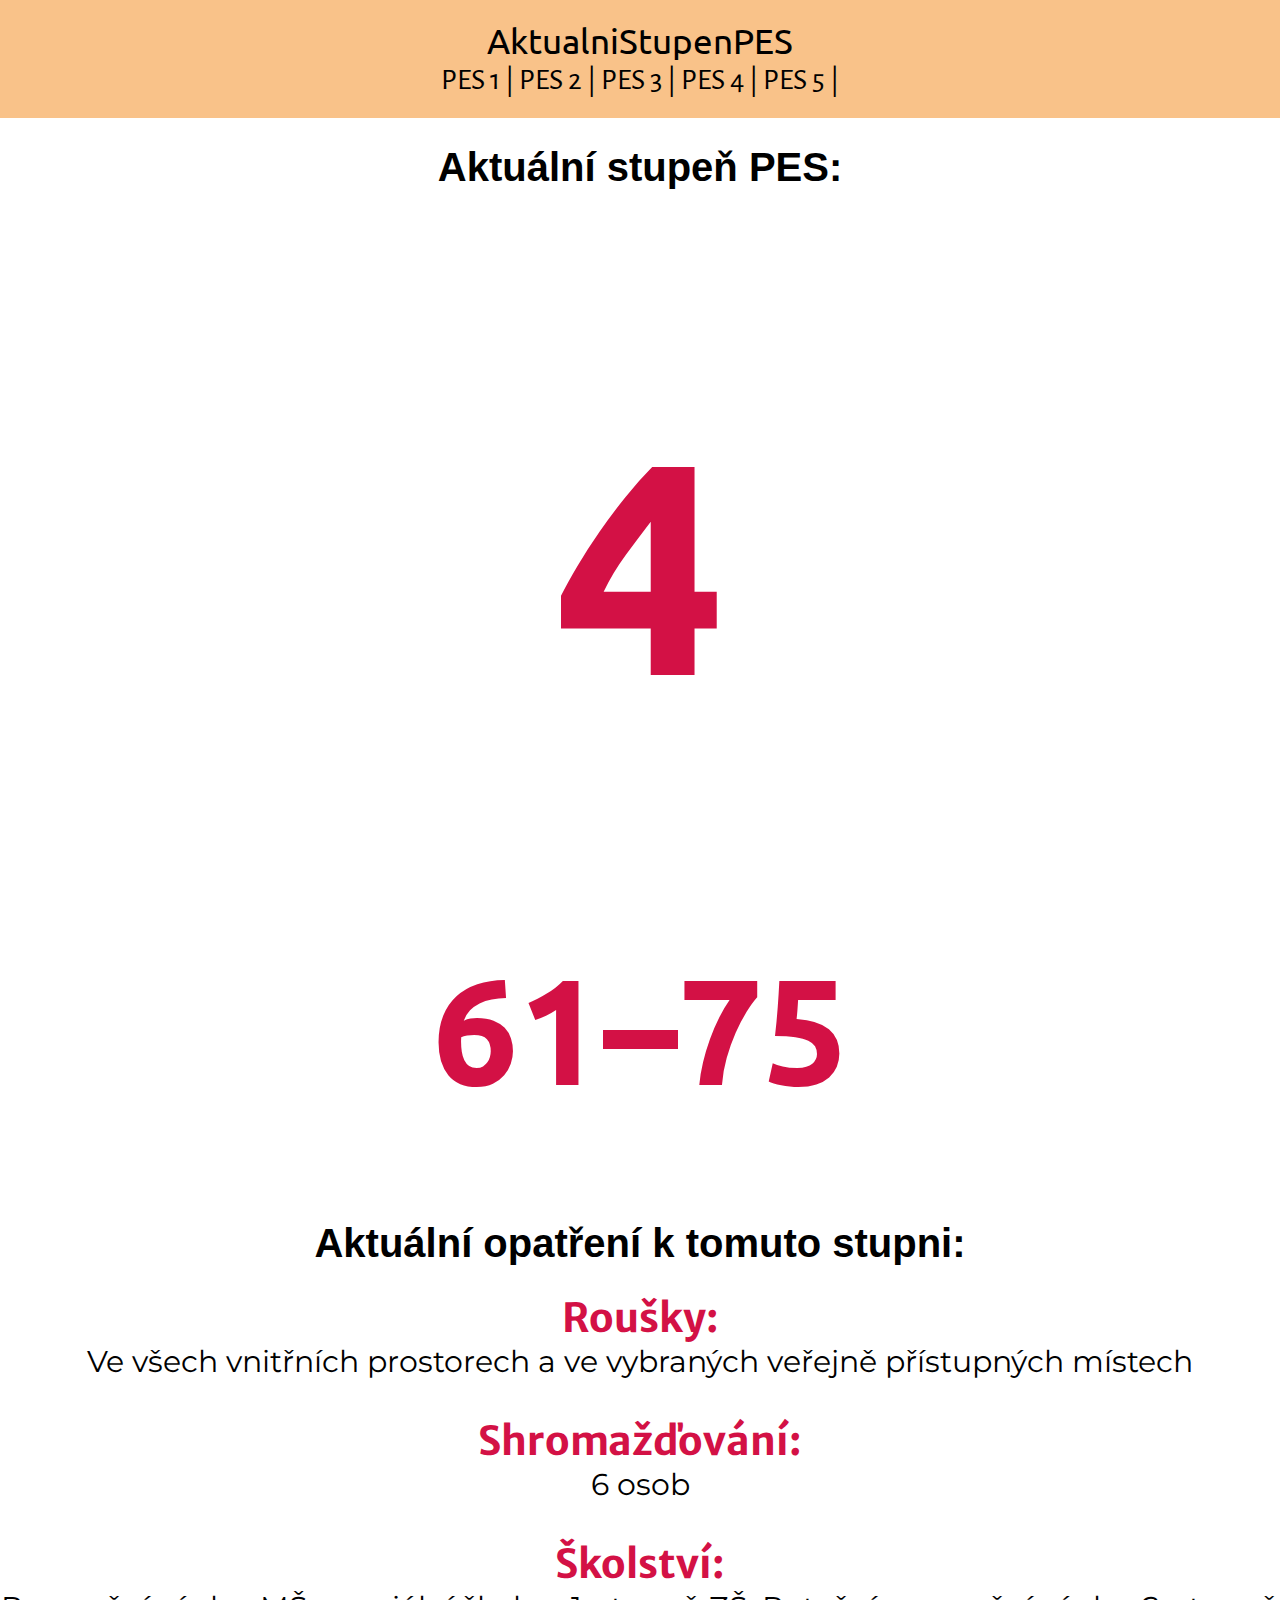
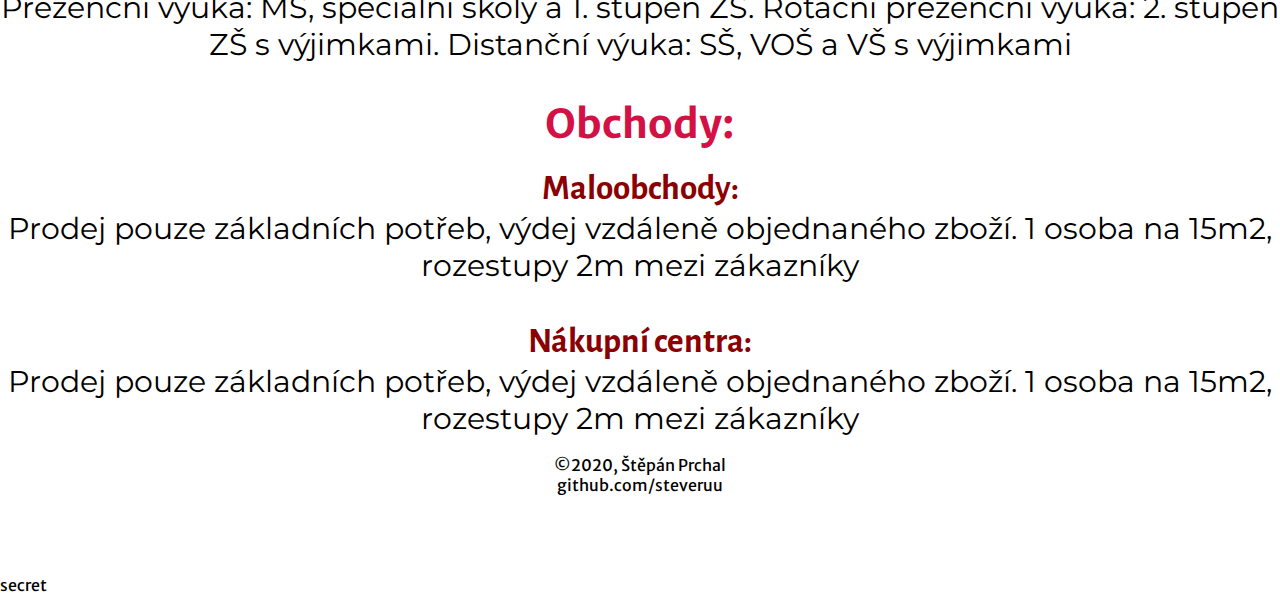
==== index.html @ 339bb07a "update span" ====
<!doctype html>

<html lang="en">
<head>
  <meta charset="utf-8">

  <script>
    var stupen = 4; // literally to, co řídí celou stránku :DDDDDD
    var cisloidkkcemualejetam = "41–60";
  </script>
   <script src="js/test.js"></script>
   <script src="js/jquery.js">
  console.log();
  </script>

  <title>AktualniStupenPES</title>

  <link rel="stylesheet" href="css/main.css?v=1.0">
  <link rel="preconnect" href="https://fonts.gstatic.com">
  <link href="https://fonts.googleapis.com/css2?family=Roboto&display=swap" rel="stylesheet">
  <link rel="preconnect" href="https://fonts.gstatic.com">
  <link href="https://fonts.googleapis.com/css2?family=Major+Mono+Display&display=swap" rel="stylesheet">
  <link rel="preconnect" href="https://fonts.gstatic.com">
  <link href="https://fonts.googleapis.com/css2?family=Russo+One&display=swap" rel="stylesheet">
  <link rel="preconnect" href="https://fonts.gstatic.com">
  <link href="https://fonts.googleapis.com/css2?family=Ubuntu:wght@300&display=swap" rel="stylesheet">
  <link rel="preconnect" href="https://fonts.gstatic.com">
  <link href="https://fonts.googleapis.com/css2?family=Alegreya+Sans&family=Merriweather+Sans&display=swap" rel="stylesheet">
  <link rel="preconnect" href="https://fonts.gstatic.com">
  <link href="https://fonts.googleapis.com/css2?family=Quattrocento+Sans&display=swap" rel="stylesheet">
  <link rel="preconnect" href="https://fonts.gstatic.com">
  <link href="https://fonts.googleapis.com/css2?family=Montserrat:wght@400&display=swap" rel="stylesheet">

</head>
<body>
<header class="center inside-header" id="myHeader">
  <span class="center tricetpet ubuntu inside-header fixed">
    <a href="index.html">AktualniStupenPES</a>
  </span>
<br>
  <span class="center tricet alegreya">
    <a href="opatreni1.html">PES 1 |</a>
    <a href="opatreni2.html">PES 2 |</a>
    <a href="opatreni3.html">PES 3 |</a>
    <a href="opatreni4.html">PES 4 |</a>
    <a href="opatreni5.html">PES 5 |</a>
 </span>
</header>
<!--<h1 class="russoone center forty">TOTO JE BETA VERZE PŘIPRAVOVANÉ STRÁNKY!</h1>-->
<script src="js/index.js"></script>
<h1 class="helvetica center forty">Aktuální stupeň PES:</h1>
  <h1 class="ubuntu pes center darkorange">
    <span id="output" class="var">
      <script>
        document.write(stupen);

        if (stupen === 1) {
          document.documentElement.style
          .setProperty('--pescolor', '#00CD61');
            document.documentElement.style
            .setProperty('--pesMcolor', 'darkgreen'); }
        else if (stupen === 2) {
          document.documentElement.style
            .setProperty('--pescolor', '#F1D302');
          document.documentElement.style
                  .setProperty('--pesMcolor', 'orange');
        }
        else if (stupen === 3) {
          document.documentElement.style
            .setProperty('--pescolor', '#F75A1C');
          document.documentElement.style
                  .setProperty('--pesMcolor', 'red')
        }
        else if (stupen === 4) {
          document.documentElement.style
            .setProperty('--pescolor', '#D31145');
          document.documentElement.style
                  .setProperty('--pesMcolor', 'darkred')
        }
        else if (stupen === 5) {
          document.documentElement.style
            .setProperty('--pescolor', '#401089');
          document.documentElement.style
                  .setProperty('--pesMcolor', 'purple');
        }
        else {
          document.documentElement.style
            .setProperty('--pescolor', '#00CD61');
          document.documentElement.style
                  .setProperty('--pesMcolor', '#00CD61');
        }

      </script>
    </span>
  </h1>
  <h1 class="ubuntu pesNumber center darkorange">
    <span class="var">
      <script>
        if (stupen === 1) { document.write("0–20"); }
        if (stupen === 2) { document.write("21–40"); }
        if (stupen === 3) { document.write("41–60"); }
        if (stupen === 4) { document.write("61–75"); }
        if (stupen === 5) { document.write("76-100"); }
        else { document.write(); }
      </script><script>
        if (stupen === 1) {
          document.documentElement.style
                  .setProperty('--pescolor', '#00CD61');
          document.documentElement.style
                  .setProperty('--pesMcolor', 'darkgreen'); }
        else if (stupen === 2) {
          document.documentElement.style
                  .setProperty('--pescolor', '#F1D302');
          document.documentElement.style
                  .setProperty('--pesMcolor', 'orange');
        }
        else if (stupen === 3) {
          document.documentElement.style
                  .setProperty('--pescolor', '#F75A1C');
          document.documentElement.style
                  .setProperty('--pesMcolor', 'red')
        }
        else if (stupen === 4) {
          document.documentElement.style
                  .setProperty('--pescolor', '#D31145');
          document.documentElement.style
                  .setProperty('--pesMcolor', 'darkred')
        }
        else if (stupen === 5) {
          document.documentElement.style
                  .setProperty('--pescolor', '#401089');
          document.documentElement.style
                  .setProperty('--pesMcolor', 'purple');
        }
        else {
          document.documentElement.style
                  .setProperty('--pescolor', '#00CD61');
          document.documentElement.style
                  .setProperty('--pesMcolor', '#00CD61');
        }

      </script>
    </span>
  </h1>
  <h1 class="helvetica center forty">Aktuální opatření k tomuto stupni:</h1>
  <div class="roboto center">
    <span class="merriweather center forty var">
      <strong>Roušky: </strong></span><br>
    <span class="monsterat center tricet">
      <script>
        if (stupen === 1) {
          document.write("Ve vymezených vnitřních prostorech a ve veřejné dopravě\n");
        } else if (stupen === 2) {
          document.write("Ve všech vnitřních prostorech a ve vybraných veřejně přístupných místech");
        } else if (stupen === 3) {
          document.write("Ve všech vnitřních prostorech a ve vybraných veřejně přístupných místech");
        } else if (stupen === 4) {
          document.write("Ve všech vnitřních prostorech a ve vybraných veřejně přístupných místech");
        } else if (stupen === 5) {
          document.write("Ve všech vnitřních prostorech a ve vybraných veřejně přístupných místech");
        } else {
          document.write("Ne");
        }
      </script>
    </span>
  </div><br><br>
  <div class="roboto center">
    <span class="merriweather center forty var">
      <strong>Shromažďování: </strong></span><br>
    <span class="monsterat center tricet">
      <script>
        if (stupen === 1) {
          document.write("500 osob venku, 100 uvnitř");
        } else if (stupen === 2) {
          document.write("100 osob venku, 50 osob uvnitř");
        } else if (stupen === 3) {
          document.write("50 osob venku, 10 osob uvnitř");
        } else if (stupen === 4) {
          document.write("6 osob");
        } else if (stupen === 5) {
          document.write("2 osoby");
        } else {
          document.write("Normální");
        }
      </script>
    </span>
  </div><br><br><div class="roboto center">
    <span class="merriweather center forty var">
      <strong>Školství: </strong></span><br>
    <span class="monsterat center tricet">
      <script>
        if (stupen === 1) {
          document.write("Prezenční výuka");
        } else if (stupen === 2) {
          document.write("Prezenční výuka");
        } else if (stupen === 3) {
          document.write("Prezenční výuka: MŠ, speciální školy a 1. stupeň ZŠ. Rotační prezenční výuka: 2. stupeň ZŠ, SŠ a VOŠ s výjimkami. Distanční výuka: VŠ s výjimkami; 1. ročníky prezenční výuka");
        } else if (stupen === 4) {
          document.write("Prezenční výuka: MŠ, speciální školy a 1. stupeň ZŠ. Rotační prezenční výuka: 2. stupeň ZŠ s výjimkami. Distanční výuka: SŠ, VOŠ a VŠ s výjimkami");
        } else if (stupen === 5) {
          document.write("Distanční výuka s výjimkou MŠ, speciálních škol a 1. a 2. ročníků ZŠ.");
        } else {
          document.write("Prezenční výuka.");
        }
      </script>
    </span>
  </div>
  <br><br><div class="roboto center">
  <span class="merriweather center forty var">
      <strong>Obchody: </strong></span><br><br>
      <span class="tricetpet alegreya varM"><strong>Maloobchody:</strong><br></span>
    <span class="monsterat center tricet">
      <script>
        if (stupen === 1) {
          document.write("4 osoby na 15m2, rozestupy 2m mezi zákazníky");
        } else if (stupen === 2) {
          document.write("2 osoby na 15m2, rozestupy 2m mezi zákazníky");
        } else if (stupen === 3) {
          document.write("1 osoba na 15m2, rozestupy 2m mezi zákazníky.");
        } else if (stupen === 4) {
          document.write("Prodej pouze základních potřeb, výdej vzdáleně objednaného zboží. 1 osoba na 15m2, rozestupy 2m mezi zákazníky");
        } else if (stupen === 5) {
          document.write("Prodej pouze základních potřeb, výdej vzdáleně objednaného zboží. 1 osoba na 15m2, rozestupy 2m mezi zákazníky");
        } else {
          document.write("NaN");
        }
      </script>
      <br><br><span class="tricetpet alegreya varM"><strong>Nákupní centra: </strong></span><br>
    </span><span class="monsterat center tricet">
    <script>
       if (stupen === 1) {
         document.write("4 osoby na 15m2, rozestupy 2m mezi zákazníky");
       } else if (stupen === 2) {
         document.write("2 osoby na 15m2, rozestupy 2m mezi zákazníky. Omezení otevírací doby jídelních a dětských koutků do 22 hodin.");
       } else if (stupen === 3) {
         document.write("1 osoba na 15m2, rozestupy 2m mezi zákazníky. Omezení jídelních koutků pouze na výdejní okénko, uzavření dětských koutků.");
       } else if (stupen === 4) {
         document.write("Prodej pouze základních potřeb, výdej vzdáleně objednaného zboží. 1 osoba na 15m2, rozestupy 2m mezi zákazníky");
       } else if (stupen === 5) {
         document.write("Prodej pouze základních potřeb, výdej vzdáleně objednaného zboží. 1 osoba na 15m2, rozestupy 2m mezi zákazníky");
       } else {
         document.write("NaN");
       }
    </script>
  </span>
  </div>
<script>
  window.onscroll = function() {myFunction()};
  var header = document.getElementById("myHeader");
  var sticky = header.offsetTop;
  function myFunction() {
    if (window.pageYOffset > sticky) {
      header.classList.add("sticky");
    } else {
      header.classList.remove("sticky");
    } 
  }
</script>
<script src="/js/main.js"></script>
<br>
<span class="center merriweather">
  <div>©2020, Štěpán Prchal <br>
  <a href=https://github.com/steveruu>github.com/steveruu</a></div>
<br><br><br><br>
<a href="danielek.html">secret</a>
</span>
</body>
</html>
---- css/main.css ----
.roboto {
  font-family: 'Roboto', sans-serif;
}
.center {
  text-align: center;
}
.majormonodisplay {
  font-family: 'Major Mono Display', monospace;
}
.russoone {
  font-family: 'Russo One', sans-serif;
}
.forty {
  font-size: 40px;
}
.tricetpet {
  font-size: 35px;
}

.tricet {
  font-size: 30px;
}

.pes {
  font-size: 300px;
}

.pesNumber {
  font-size: 150px;
}
.ubuntu {
  font-family: 'Ubuntu', sans-serif;
}

.orange {
  color: orange;
}

.darkorange {
  color: darkorange;
}

.red {
  color: red;
}

.cyan {
  color: cyan;
}

.pink {
  color: pink;
}
:root {
  --pescolor: #999999;
}
:root {
  --pesMcolor: #999999;
}


.var {
  color: var(--pescolor)
}

.varM {
  color: var(--pesMcolor)
}

body {
  background-color: #FFFFFF;
}

header {
  background-color: #F9C289;
}

html, body {
  margin: 0;
  padding: 0;
}

.helvetica {
  font-family: Helvetica, Sans-Serif, serif
}

.content {
  padding: 16px;
}

.sticky {
  position: fixed;
  top: 0;
  width: 100%
}

.sticky + .content {
  padding-top: 102px;
}

.inside-header {
  padding-top: 20px;
  padding-bottom: 20px;
}

.page-header-image, .page-header-image-single,
.post-image {
  display: none;
}
.merriweather {
  font-family: 'Merriweather Sans', sans-serif;
}
.alegreya {
  font-family: 'Alegreya Sans', sans-serif;
}
.monsterat {
  font-family: 'Quattrocento Sans', sans-serif;
}
.monsterat {
  font-family: 'Montserrat', sans-serif;
}
.fixed {
  width: 80px; /* fixed size you want */
}
a {
  text-decoration: none;
  color: black;
}

.pes1 {
  color: #00CD61;
}

.pes1m {
  color: darkgreen;
}

.pes2 {
  color: #F1D302;
}

.pes2m {
  color: orange;
}

.pes3 {
  color: #F75A1C;
}

.pes3m {
  color: red;
}

.pes4 {
  color: #D31145;
}

.pes4m {
  color: darkred;
}

.pes5 {
  color: #401089;
}

.pes5m {
  color: purple;
}

.doprava {
  text-align: right
}
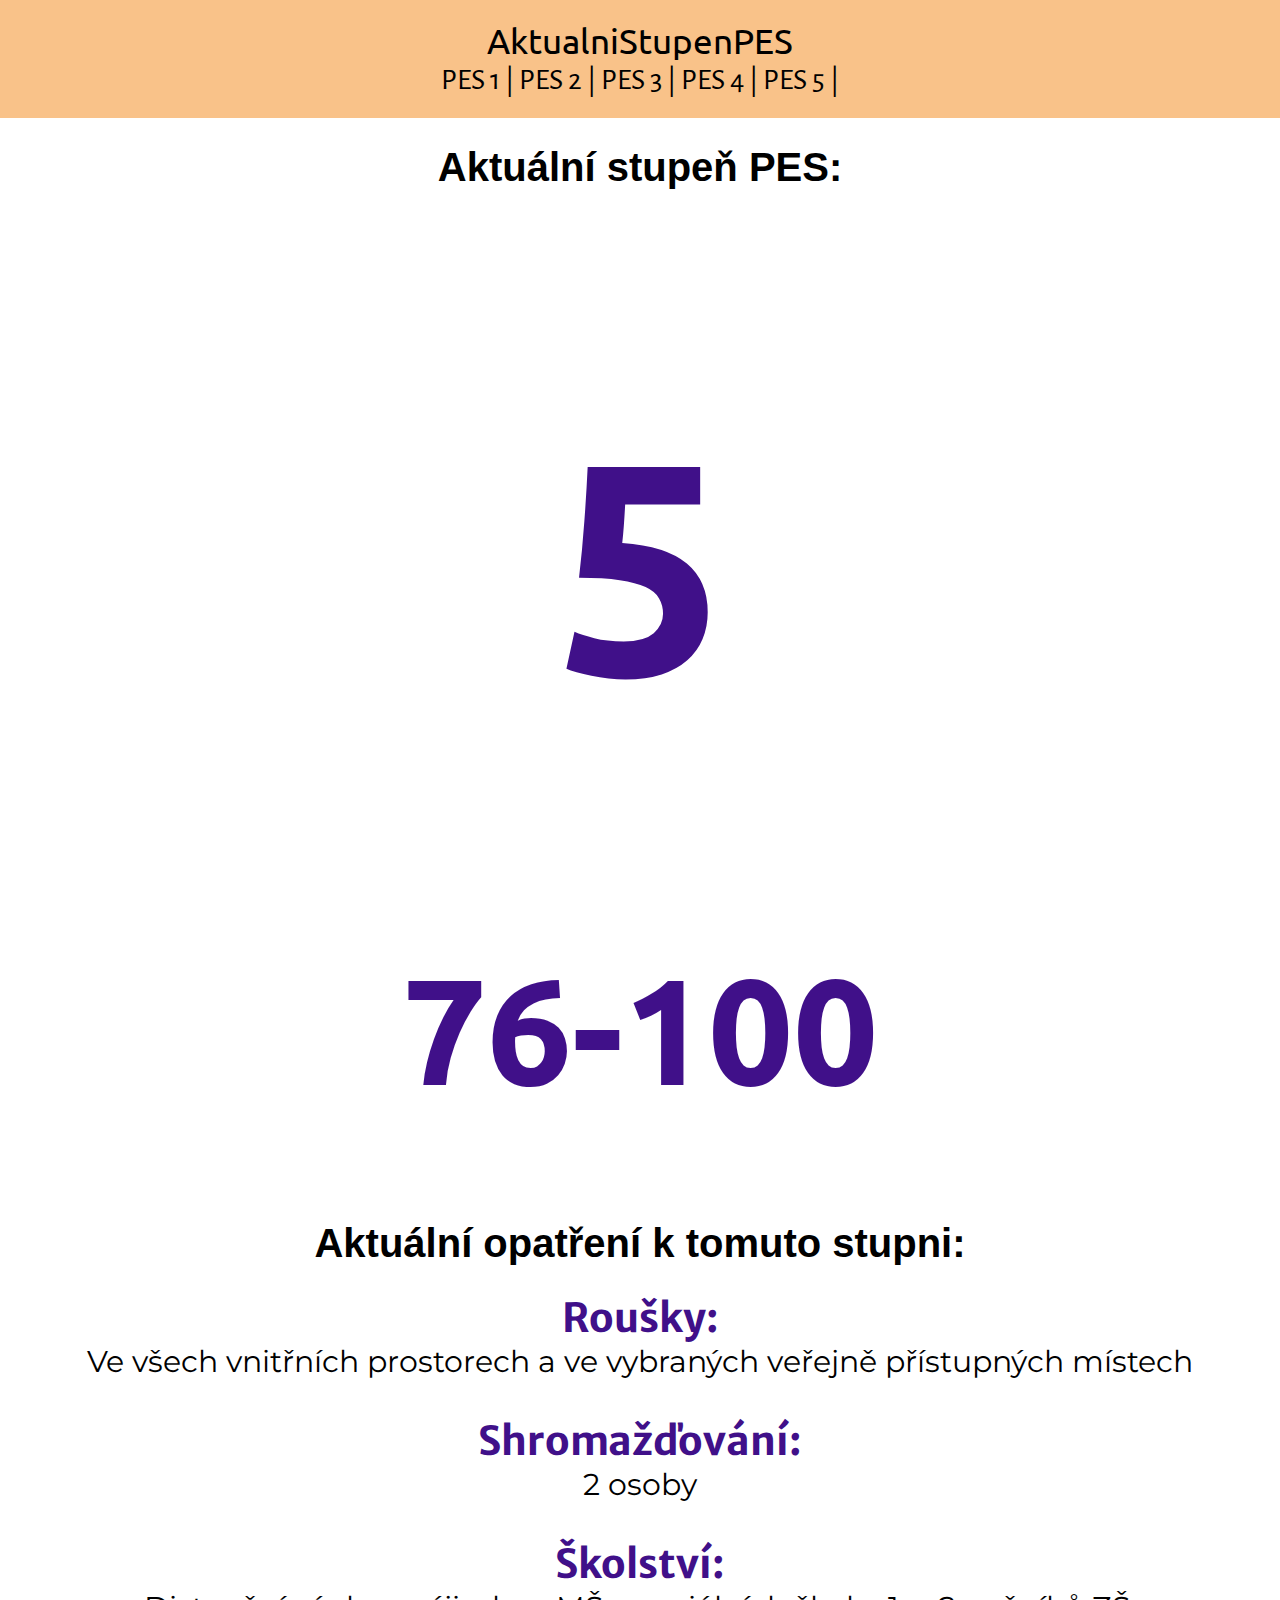
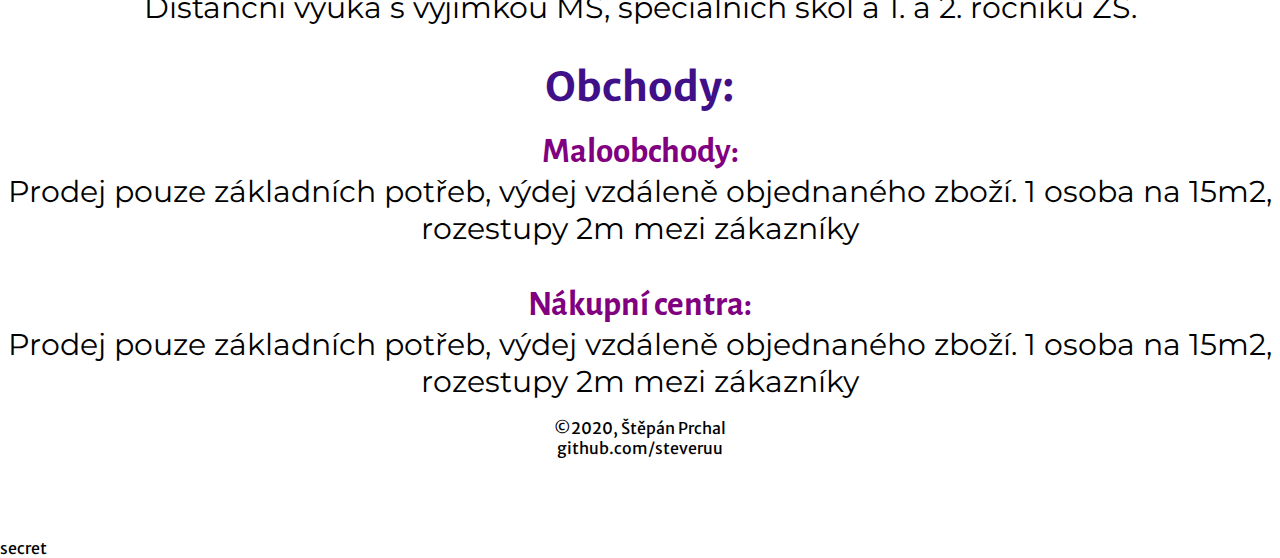
==== commit bc7058a1: "Update index.html" ====
--- a/index.html
+++ b/index.html
@@ -5,7 +5,7 @@
   <meta charset="utf-8">
 
   <script>
-    var stupen = 4; // literally to, co řídí celou stránku :DDDDDD
+    var stupen = 5; // literally to, co řídí celou stránku :DDDDDD
     var cisloidkkcemualejetam = "41–60";
   </script>
    <script src="js/test.js"></script>
@@ -262,7 +262,7 @@
   <div>©2020, Štěpán Prchal <br>
   <a href=https://github.com/steveruu>github.com/steveruu</a></div>
 <br><br><br><br>
-<a href="danielek.html">secret</a>
+  <a href="danielek.html">secret</a>
 </span>
 </body>
 </html>
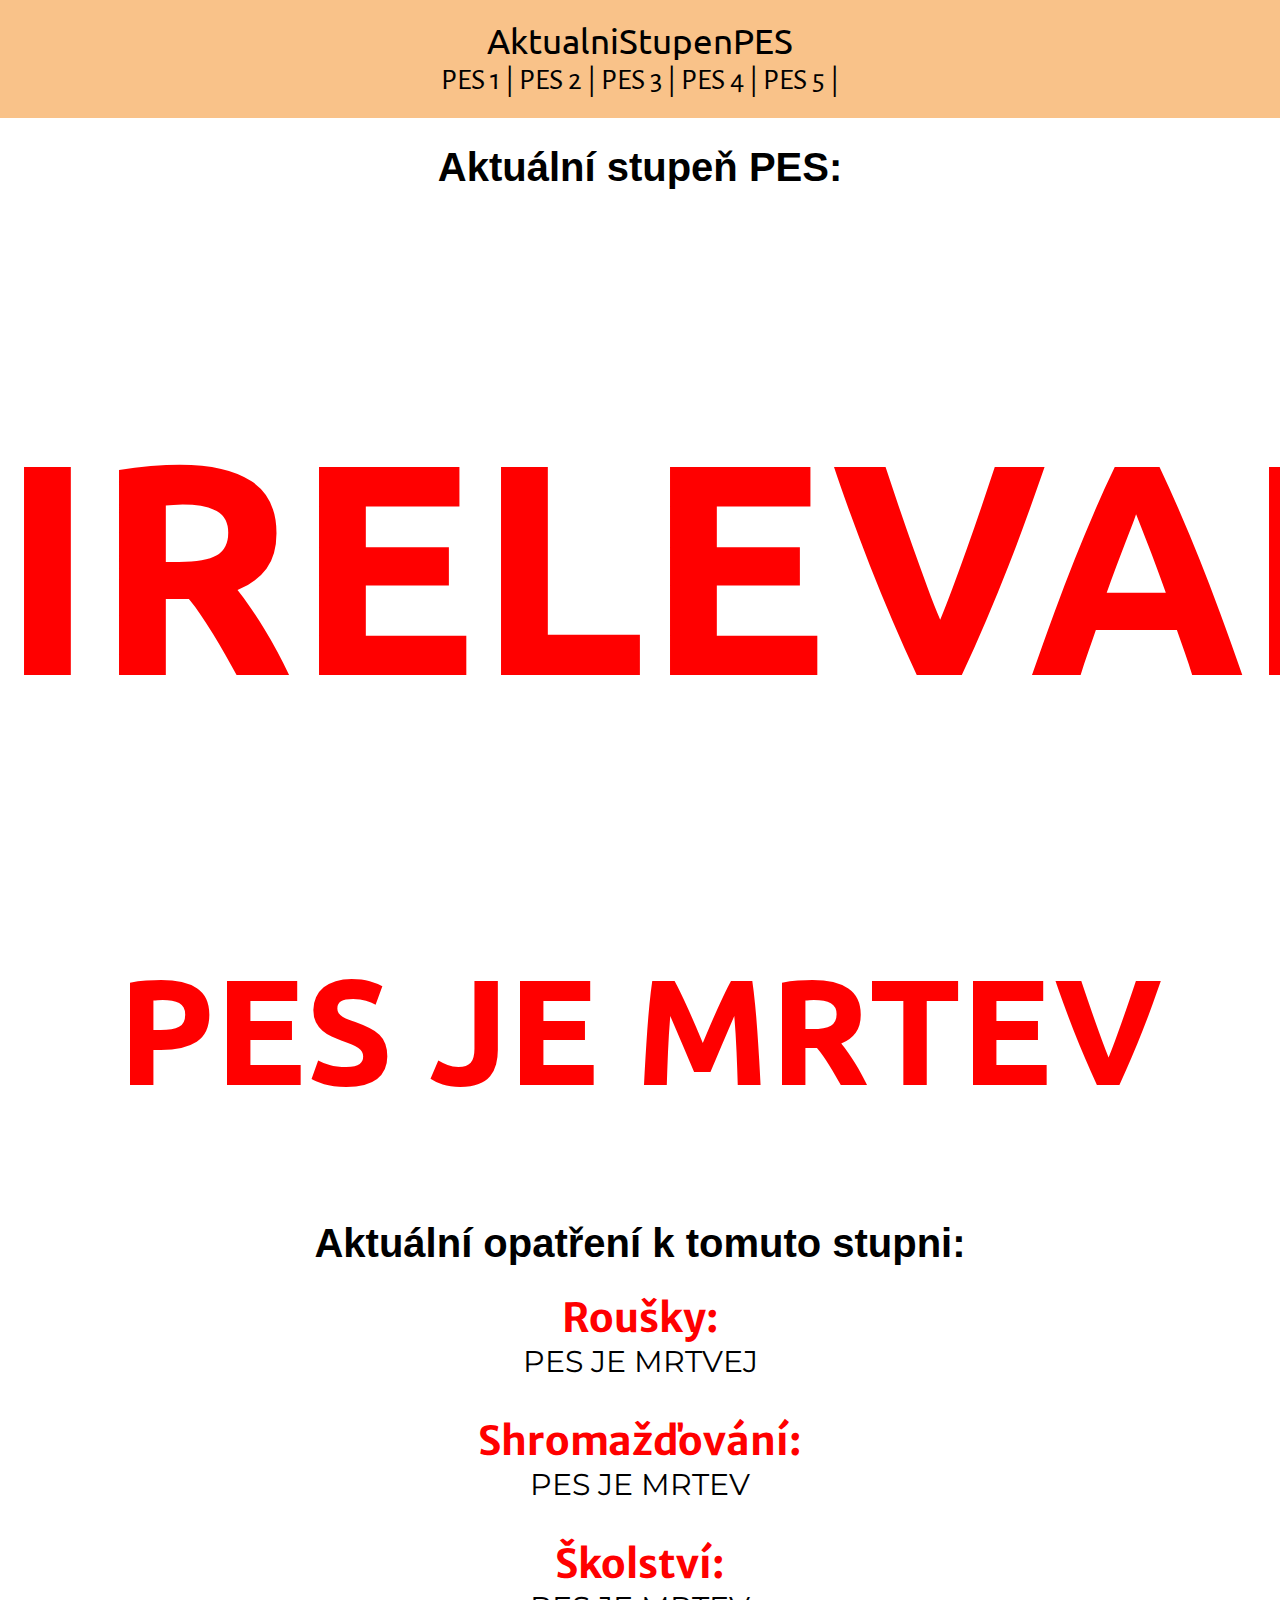
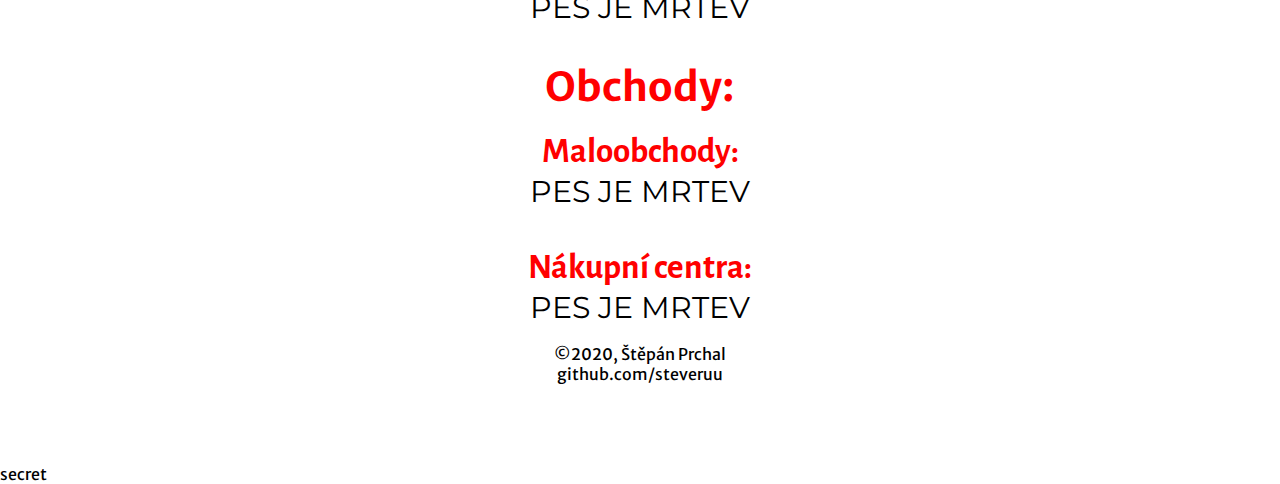
==== commit 00c28b48: "PES JE MRTVEJ" ====
--- a/index.html
+++ b/index.html
@@ -5,8 +5,8 @@
   <meta charset="utf-8">
 
   <script>
-    var stupen = 5; // literally to, co řídí celou stránku :DDDDDD
-    var cisloidkkcemualejetam = "41–60";
+    var stupen = "IRELEVANTNÍ"; // literally to, co řídí celou stránku :DDDDDD
+    var cisloidkkcemualejetam = "PES JE MRTVEJ";
   </script>
    <script src="js/test.js"></script>
    <script src="js/jquery.js">
@@ -85,9 +85,9 @@
         }
         else {
           document.documentElement.style
-            .setProperty('--pescolor', '#00CD61');
-          document.documentElement.style
-                  .setProperty('--pesMcolor', '#00CD61');
+            .setProperty('--pescolor', '#FF0000');
+          document.documentElement.style
+                  .setProperty('--pesMcolor', '#FF0000');
         }
 
       </script>
@@ -101,7 +101,7 @@
         if (stupen === 3) { document.write("41–60"); }
         if (stupen === 4) { document.write("61–75"); }
         if (stupen === 5) { document.write("76-100"); }
-        else { document.write(); }
+        else { document.write("PES JE MRTEV"); }
       </script><script>
         if (stupen === 1) {
           document.documentElement.style
@@ -134,9 +134,9 @@
         }
         else {
           document.documentElement.style
-                  .setProperty('--pescolor', '#00CD61');
-          document.documentElement.style
-                  .setProperty('--pesMcolor', '#00CD61');
+                  .setProperty('--pescolor', '#FF0000');
+          document.documentElement.style
+                  .setProperty('--pesMcolor', '#FF0000');
         }
 
       </script>
@@ -159,7 +159,7 @@
         } else if (stupen === 5) {
           document.write("Ve všech vnitřních prostorech a ve vybraných veřejně přístupných místech");
         } else {
-          document.write("Ne");
+          document.write("PES JE MRTVEJ");
         }
       </script>
     </span>
@@ -180,7 +180,7 @@
         } else if (stupen === 5) {
           document.write("2 osoby");
         } else {
-          document.write("Normální");
+          document.write("PES JE MRTEV");
         }
       </script>
     </span>
@@ -200,7 +200,7 @@
         } else if (stupen === 5) {
           document.write("Distanční výuka s výjimkou MŠ, speciálních škol a 1. a 2. ročníků ZŠ.");
         } else {
-          document.write("Prezenční výuka.");
+          document.write("PES JE MRTEV");
         }
       </script>
     </span>
@@ -222,7 +222,7 @@
         } else if (stupen === 5) {
           document.write("Prodej pouze základních potřeb, výdej vzdáleně objednaného zboží. 1 osoba na 15m2, rozestupy 2m mezi zákazníky");
         } else {
-          document.write("NaN");
+          document.write("PES JE MRTEV");
         }
       </script>
       <br><br><span class="tricetpet alegreya varM"><strong>Nákupní centra: </strong></span><br>
@@ -239,7 +239,7 @@
        } else if (stupen === 5) {
          document.write("Prodej pouze základních potřeb, výdej vzdáleně objednaného zboží. 1 osoba na 15m2, rozestupy 2m mezi zákazníky");
        } else {
-         document.write("NaN");
+         document.write("PES JE MRTEV");
        }
     </script>
   </span>
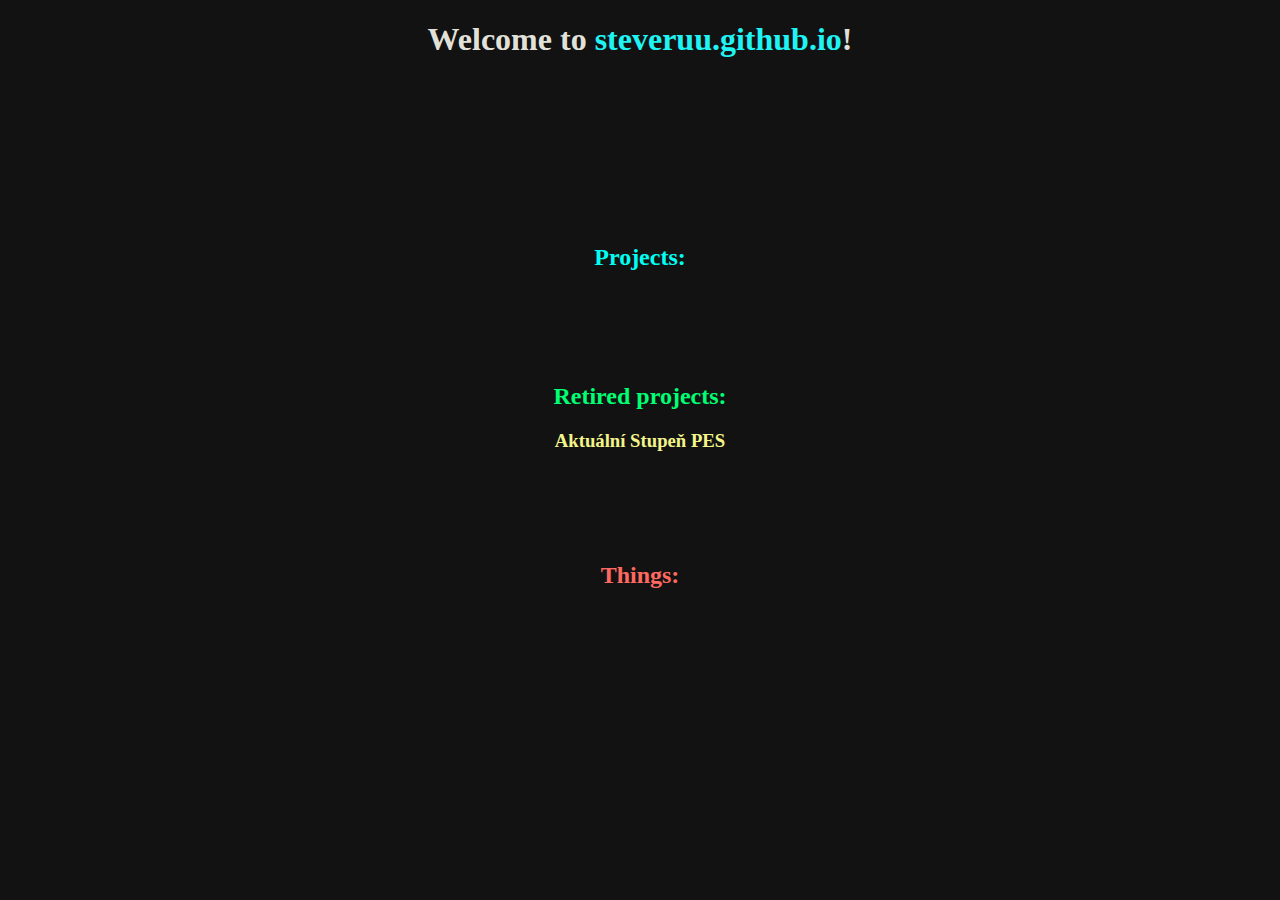
==== commit 7aa611c3: "remake stránky :)" ====
--- a/index.html
+++ b/index.html
@@ -1,268 +1,20 @@
-<!doctype html>
-
+<!DOCTYPE html>
 <html lang="en">
 <head>
-  <meta charset="utf-8">
-
-  <script>
-    var stupen = "IRELEVANTNÍ"; // literally to, co řídí celou stránku :DDDDDD
-    var cisloidkkcemualejetam = "PES JE MRTVEJ";
-  </script>
-   <script src="js/test.js"></script>
-   <script src="js/jquery.js">
-  console.log();
-  </script>
-
-  <title>AktualniStupenPES</title>
-
-  <link rel="stylesheet" href="css/main.css?v=1.0">
-  <link rel="preconnect" href="https://fonts.gstatic.com">
-  <link href="https://fonts.googleapis.com/css2?family=Roboto&display=swap" rel="stylesheet">
-  <link rel="preconnect" href="https://fonts.gstatic.com">
-  <link href="https://fonts.googleapis.com/css2?family=Major+Mono+Display&display=swap" rel="stylesheet">
-  <link rel="preconnect" href="https://fonts.gstatic.com">
-  <link href="https://fonts.googleapis.com/css2?family=Russo+One&display=swap" rel="stylesheet">
-  <link rel="preconnect" href="https://fonts.gstatic.com">
-  <link href="https://fonts.googleapis.com/css2?family=Ubuntu:wght@300&display=swap" rel="stylesheet">
-  <link rel="preconnect" href="https://fonts.gstatic.com">
-  <link href="https://fonts.googleapis.com/css2?family=Alegreya+Sans&family=Merriweather+Sans&display=swap" rel="stylesheet">
-  <link rel="preconnect" href="https://fonts.gstatic.com">
-  <link href="https://fonts.googleapis.com/css2?family=Quattrocento+Sans&display=swap" rel="stylesheet">
-  <link rel="preconnect" href="https://fonts.gstatic.com">
-  <link href="https://fonts.googleapis.com/css2?family=Montserrat:wght@400&display=swap" rel="stylesheet">
-
+    <meta charset="UTF-8">
+    <meta http-equiv="X-UA-Compatible" content="IE=edge">
+    <meta name="viewport" content="width=device-width, initial-scale=1.0">
+    <title>steveruu.github.io</title>
+    <link rel="stylesheet" href="css/main.css">
 </head>
 <body>
-<header class="center inside-header" id="myHeader">
-  <span class="center tricetpet ubuntu inside-header fixed">
-    <a href="index.html">AktualniStupenPES</a>
-  </span>
-<br>
-  <span class="center tricet alegreya">
-    <a href="opatreni1.html">PES 1 |</a>
-    <a href="opatreni2.html">PES 2 |</a>
-    <a href="opatreni3.html">PES 3 |</a>
-    <a href="opatreni4.html">PES 4 |</a>
-    <a href="opatreni5.html">PES 5 |</a>
- </span>
-</header>
-<!--<h1 class="russoone center forty">TOTO JE BETA VERZE PŘIPRAVOVANÉ STRÁNKY!</h1>-->
-<script src="js/index.js"></script>
-<h1 class="helvetica center forty">Aktuální stupeň PES:</h1>
-  <h1 class="ubuntu pes center darkorange">
-    <span id="output" class="var">
-      <script>
-        document.write(stupen);
-
-        if (stupen === 1) {
-          document.documentElement.style
-          .setProperty('--pescolor', '#00CD61');
-            document.documentElement.style
-            .setProperty('--pesMcolor', 'darkgreen'); }
-        else if (stupen === 2) {
-          document.documentElement.style
-            .setProperty('--pescolor', '#F1D302');
-          document.documentElement.style
-                  .setProperty('--pesMcolor', 'orange');
-        }
-        else if (stupen === 3) {
-          document.documentElement.style
-            .setProperty('--pescolor', '#F75A1C');
-          document.documentElement.style
-                  .setProperty('--pesMcolor', 'red')
-        }
-        else if (stupen === 4) {
-          document.documentElement.style
-            .setProperty('--pescolor', '#D31145');
-          document.documentElement.style
-                  .setProperty('--pesMcolor', 'darkred')
-        }
-        else if (stupen === 5) {
-          document.documentElement.style
-            .setProperty('--pescolor', '#401089');
-          document.documentElement.style
-                  .setProperty('--pesMcolor', 'purple');
-        }
-        else {
-          document.documentElement.style
-            .setProperty('--pescolor', '#FF0000');
-          document.documentElement.style
-                  .setProperty('--pesMcolor', '#FF0000');
-        }
-
-      </script>
-    </span>
-  </h1>
-  <h1 class="ubuntu pesNumber center darkorange">
-    <span class="var">
-      <script>
-        if (stupen === 1) { document.write("0–20"); }
-        if (stupen === 2) { document.write("21–40"); }
-        if (stupen === 3) { document.write("41–60"); }
-        if (stupen === 4) { document.write("61–75"); }
-        if (stupen === 5) { document.write("76-100"); }
-        else { document.write("PES JE MRTEV"); }
-      </script><script>
-        if (stupen === 1) {
-          document.documentElement.style
-                  .setProperty('--pescolor', '#00CD61');
-          document.documentElement.style
-                  .setProperty('--pesMcolor', 'darkgreen'); }
-        else if (stupen === 2) {
-          document.documentElement.style
-                  .setProperty('--pescolor', '#F1D302');
-          document.documentElement.style
-                  .setProperty('--pesMcolor', 'orange');
-        }
-        else if (stupen === 3) {
-          document.documentElement.style
-                  .setProperty('--pescolor', '#F75A1C');
-          document.documentElement.style
-                  .setProperty('--pesMcolor', 'red')
-        }
-        else if (stupen === 4) {
-          document.documentElement.style
-                  .setProperty('--pescolor', '#D31145');
-          document.documentElement.style
-                  .setProperty('--pesMcolor', 'darkred')
-        }
-        else if (stupen === 5) {
-          document.documentElement.style
-                  .setProperty('--pescolor', '#401089');
-          document.documentElement.style
-                  .setProperty('--pesMcolor', 'purple');
-        }
-        else {
-          document.documentElement.style
-                  .setProperty('--pescolor', '#FF0000');
-          document.documentElement.style
-                  .setProperty('--pesMcolor', '#FF0000');
-        }
-
-      </script>
-    </span>
-  </h1>
-  <h1 class="helvetica center forty">Aktuální opatření k tomuto stupni:</h1>
-  <div class="roboto center">
-    <span class="merriweather center forty var">
-      <strong>Roušky: </strong></span><br>
-    <span class="monsterat center tricet">
-      <script>
-        if (stupen === 1) {
-          document.write("Ve vymezených vnitřních prostorech a ve veřejné dopravě\n");
-        } else if (stupen === 2) {
-          document.write("Ve všech vnitřních prostorech a ve vybraných veřejně přístupných místech");
-        } else if (stupen === 3) {
-          document.write("Ve všech vnitřních prostorech a ve vybraných veřejně přístupných místech");
-        } else if (stupen === 4) {
-          document.write("Ve všech vnitřních prostorech a ve vybraných veřejně přístupných místech");
-        } else if (stupen === 5) {
-          document.write("Ve všech vnitřních prostorech a ve vybraných veřejně přístupných místech");
-        } else {
-          document.write("PES JE MRTVEJ");
-        }
-      </script>
-    </span>
-  </div><br><br>
-  <div class="roboto center">
-    <span class="merriweather center forty var">
-      <strong>Shromažďování: </strong></span><br>
-    <span class="monsterat center tricet">
-      <script>
-        if (stupen === 1) {
-          document.write("500 osob venku, 100 uvnitř");
-        } else if (stupen === 2) {
-          document.write("100 osob venku, 50 osob uvnitř");
-        } else if (stupen === 3) {
-          document.write("50 osob venku, 10 osob uvnitř");
-        } else if (stupen === 4) {
-          document.write("6 osob");
-        } else if (stupen === 5) {
-          document.write("2 osoby");
-        } else {
-          document.write("PES JE MRTEV");
-        }
-      </script>
-    </span>
-  </div><br><br><div class="roboto center">
-    <span class="merriweather center forty var">
-      <strong>Školství: </strong></span><br>
-    <span class="monsterat center tricet">
-      <script>
-        if (stupen === 1) {
-          document.write("Prezenční výuka");
-        } else if (stupen === 2) {
-          document.write("Prezenční výuka");
-        } else if (stupen === 3) {
-          document.write("Prezenční výuka: MŠ, speciální školy a 1. stupeň ZŠ. Rotační prezenční výuka: 2. stupeň ZŠ, SŠ a VOŠ s výjimkami. Distanční výuka: VŠ s výjimkami; 1. ročníky prezenční výuka");
-        } else if (stupen === 4) {
-          document.write("Prezenční výuka: MŠ, speciální školy a 1. stupeň ZŠ. Rotační prezenční výuka: 2. stupeň ZŠ s výjimkami. Distanční výuka: SŠ, VOŠ a VŠ s výjimkami");
-        } else if (stupen === 5) {
-          document.write("Distanční výuka s výjimkou MŠ, speciálních škol a 1. a 2. ročníků ZŠ.");
-        } else {
-          document.write("PES JE MRTEV");
-        }
-      </script>
-    </span>
-  </div>
-  <br><br><div class="roboto center">
-  <span class="merriweather center forty var">
-      <strong>Obchody: </strong></span><br><br>
-      <span class="tricetpet alegreya varM"><strong>Maloobchody:</strong><br></span>
-    <span class="monsterat center tricet">
-      <script>
-        if (stupen === 1) {
-          document.write("4 osoby na 15m2, rozestupy 2m mezi zákazníky");
-        } else if (stupen === 2) {
-          document.write("2 osoby na 15m2, rozestupy 2m mezi zákazníky");
-        } else if (stupen === 3) {
-          document.write("1 osoba na 15m2, rozestupy 2m mezi zákazníky.");
-        } else if (stupen === 4) {
-          document.write("Prodej pouze základních potřeb, výdej vzdáleně objednaného zboží. 1 osoba na 15m2, rozestupy 2m mezi zákazníky");
-        } else if (stupen === 5) {
-          document.write("Prodej pouze základních potřeb, výdej vzdáleně objednaného zboží. 1 osoba na 15m2, rozestupy 2m mezi zákazníky");
-        } else {
-          document.write("PES JE MRTEV");
-        }
-      </script>
-      <br><br><span class="tricetpet alegreya varM"><strong>Nákupní centra: </strong></span><br>
-    </span><span class="monsterat center tricet">
-    <script>
-       if (stupen === 1) {
-         document.write("4 osoby na 15m2, rozestupy 2m mezi zákazníky");
-       } else if (stupen === 2) {
-         document.write("2 osoby na 15m2, rozestupy 2m mezi zákazníky. Omezení otevírací doby jídelních a dětských koutků do 22 hodin.");
-       } else if (stupen === 3) {
-         document.write("1 osoba na 15m2, rozestupy 2m mezi zákazníky. Omezení jídelních koutků pouze na výdejní okénko, uzavření dětských koutků.");
-       } else if (stupen === 4) {
-         document.write("Prodej pouze základních potřeb, výdej vzdáleně objednaného zboží. 1 osoba na 15m2, rozestupy 2m mezi zákazníky");
-       } else if (stupen === 5) {
-         document.write("Prodej pouze základních potřeb, výdej vzdáleně objednaného zboží. 1 osoba na 15m2, rozestupy 2m mezi zákazníky");
-       } else {
-         document.write("PES JE MRTEV");
-       }
-    </script>
-  </span>
-  </div>
-<script>
-  window.onscroll = function() {myFunction()};
-  var header = document.getElementById("myHeader");
-  var sticky = header.offsetTop;
-  function myFunction() {
-    if (window.pageYOffset > sticky) {
-      header.classList.add("sticky");
-    } else {
-      header.classList.remove("sticky");
-    } 
-  }
-</script>
-<script src="/js/main.js"></script>
-<br>
-<span class="center merriweather">
-  <div>©2020, Štěpán Prchal <br>
-  <a href=https://github.com/steveruu>github.com/steveruu</a></div>
-<br><br><br><br>
-  <a href="danielek.html">secret</a>
-</span>
+    <h1>
+        Welcome to
+    <span><a href="index.html">steveruu.github.io</a></span>!</h1><br><br><br><br><br><br><br><br>
+    <h2 class="projects">Projects:</h2><br><br><br><br>
+    <h2 class="deadprojects">Retired projects:</h2>
+    <h3 class="asp"><a href="ASP/index.html">Aktuální Stupeň PES</a></h3>
+    <p class="p">Webpage with the old Czech anti-epidemic system, which the goverment declared dead in 14. 4. 2021.</p><br><br><br><br>
+    <h2 class="things">Things:</h2><br><br>
 </body>
-</html>
+</html>--- a/css/main.css
+++ b/css/main.css
@@ -1,173 +1,52 @@
-.roboto {
-  font-family: 'Roboto', sans-serif;
-}
-.center {
-  text-align: center;
-}
-.majormonodisplay {
-  font-family: 'Major Mono Display', monospace;
-}
-.russoone {
-  font-family: 'Russo One', sans-serif;
-}
-.forty {
-  font-size: 40px;
-}
-.tricetpet {
-  font-size: 35px;
+body {
+    background-color: #121212;
+    text-align: center;
 }
 
-.tricet {
-  font-size: 30px;
+h1 {
+    text-align: center;
+    color: #fffff5e5;
 }
 
-.pes {
-  font-size: 300px;
+span {
+    color: #20f3f3;
 }
 
-.pesNumber {
-  font-size: 150px;
-}
-.ubuntu {
-  font-family: 'Ubuntu', sans-serif;
+h2 {
+    text-align: center;
+    color: #f3f3ede5;
 }
 
-.orange {
-  color: orange;
+.deadprojects {
+    color: #00ff73;
 }
 
-.darkorange {
-  color: darkorange;
+.asp {
+    color: #f3f58b;
 }
 
-.red {
-  color: red;
-}
-
-.cyan {
-  color: cyan;
-}
-
-.pink {
-  color: pink;
-}
-:root {
-  --pescolor: #999999;
-}
-:root {
-  --pesMcolor: #999999;
+.asp:hover + .p {
+    display: block;
 }
 
 
-.var {
-  color: var(--pescolor)
+a {
+    color: inherit;
+    text-decoration: none;
 }
 
-.varM {
-  color: var(--pesMcolor)
+.projects {
+    color: #00fff2;
 }
 
-body {
-  background-color: #FFFFFF;
+.things {
+    color: #ff6961;
 }
 
-header {
-  background-color: #F9C289;
+p {
+    color: #f3f3ede5;
 }
 
-html, body {
-  margin: 0;
-  padding: 0;
-}
-
-.helvetica {
-  font-family: Helvetica, Sans-Serif, serif
-}
-
-.content {
-  padding: 16px;
-}
-
-.sticky {
-  position: fixed;
-  top: 0;
-  width: 100%
-}
-
-.sticky + .content {
-  padding-top: 102px;
-}
-
-.inside-header {
-  padding-top: 20px;
-  padding-bottom: 20px;
-}
-
-.page-header-image, .page-header-image-single,
-.post-image {
-  display: none;
-}
-.merriweather {
-  font-family: 'Merriweather Sans', sans-serif;
-}
-.alegreya {
-  font-family: 'Alegreya Sans', sans-serif;
-}
-.monsterat {
-  font-family: 'Quattrocento Sans', sans-serif;
-}
-.monsterat {
-  font-family: 'Montserrat', sans-serif;
-}
-.fixed {
-  width: 80px; /* fixed size you want */
-}
-a {
-  text-decoration: none;
-  color: black;
-}
-
-.pes1 {
-  color: #00CD61;
-}
-
-.pes1m {
-  color: darkgreen;
-}
-
-.pes2 {
-  color: #F1D302;
-}
-
-.pes2m {
-  color: orange;
-}
-
-.pes3 {
-  color: #F75A1C;
-}
-
-.pes3m {
-  color: red;
-}
-
-.pes4 {
-  color: #D31145;
-}
-
-.pes4m {
-  color: darkred;
-}
-
-.pes5 {
-  color: #401089;
-}
-
-.pes5m {
-  color: purple;
-}
-
-.doprava {
-  text-align: right
-}
-
+.p {
+    display: none;
+}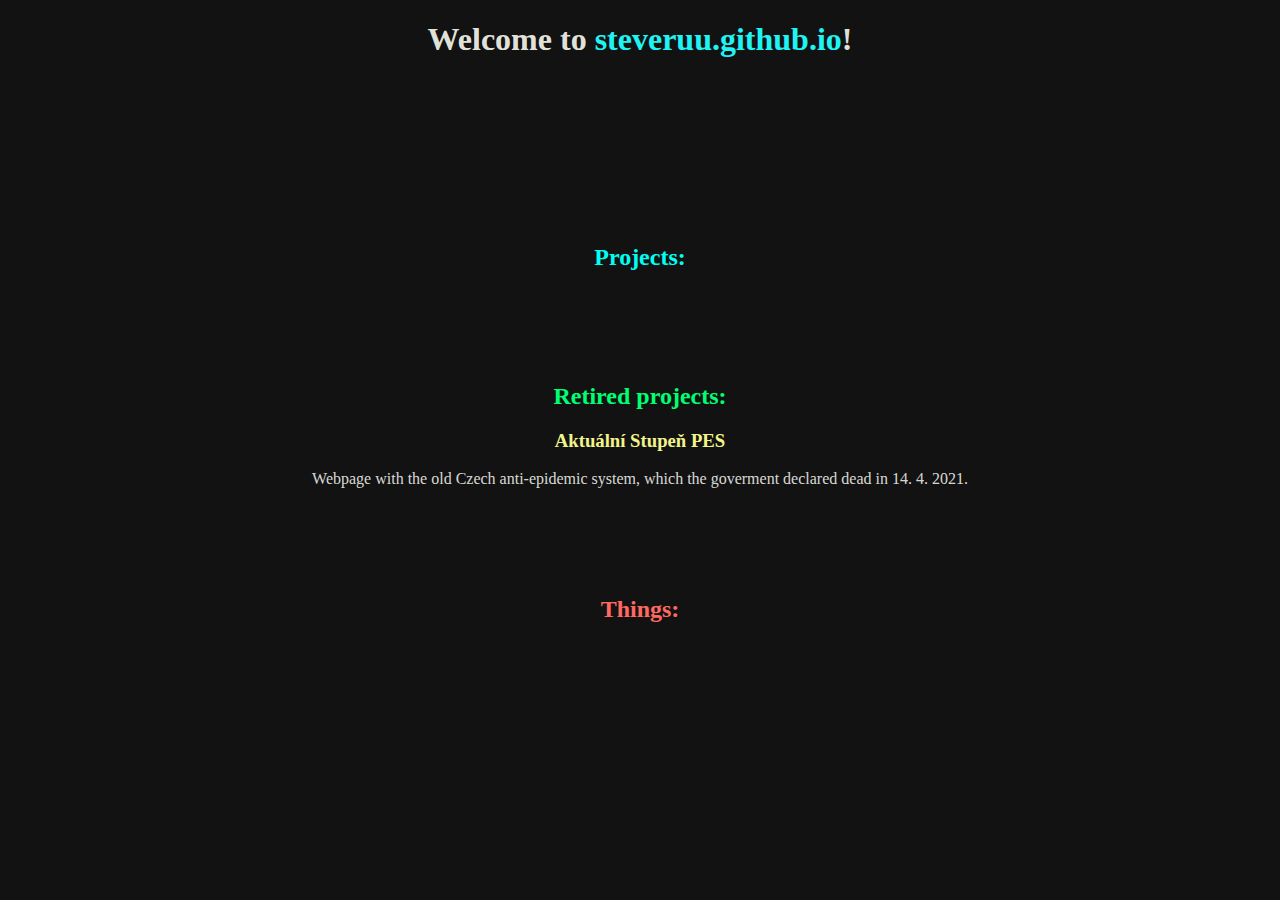
==== commit c3605d40: "change of hover" ====
--- a/index.html
+++ b/index.html
@@ -14,7 +14,8 @@
     <h2 class="projects">Projects:</h2><br><br><br><br>
     <h2 class="deadprojects">Retired projects:</h2>
     <h3 class="asp"><a href="ASP/index.html">Aktuální Stupeň PES</a></h3>
-    <p class="p">Webpage with the old Czech anti-epidemic system, which the goverment declared dead in 14. 4. 2021.</p><br><br><br><br>
+    <p>Webpage with the old Czech anti-epidemic system, which the goverment declared dead in 14. 4. 2021.</p><br><br><br><br>
     <h2 class="things">Things:</h2><br><br>
+    <script src="js/jquery.js"></script>
 </body>
 </html>--- a/css/main.css
+++ b/css/main.css
@@ -25,11 +25,6 @@
     color: #f3f58b;
 }
 
-.asp:hover + .p {
-    display: block;
-}
-
-
 a {
     color: inherit;
     text-decoration: none;
@@ -47,6 +42,3 @@
     color: #f3f3ede5;
 }
 
-.p {
-    display: none;
-}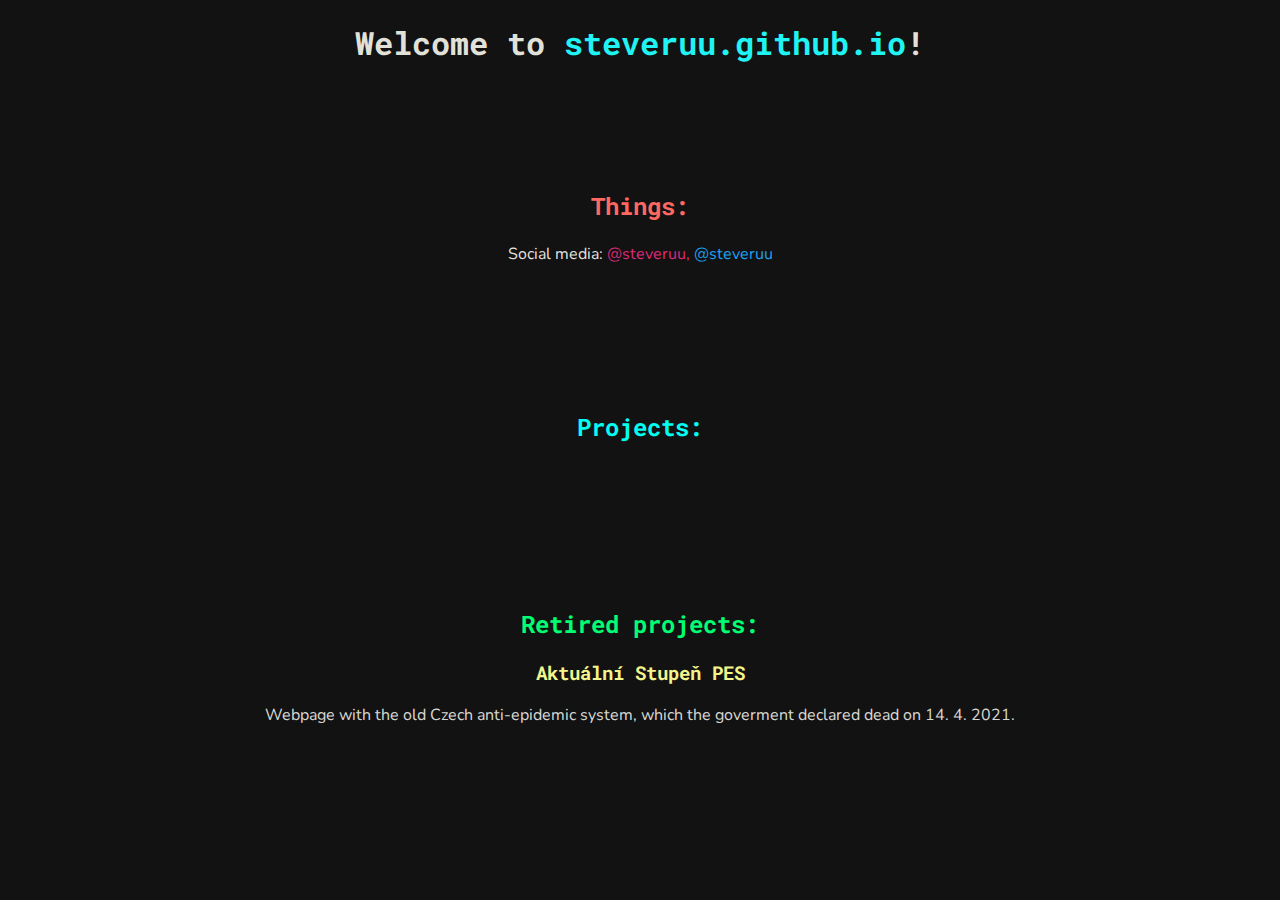
==== commit e59682c0: "remaker" ====
--- a/index.html
+++ b/index.html
@@ -6,16 +6,31 @@
     <meta name="viewport" content="width=device-width, initial-scale=1.0">
     <title>steveruu.github.io</title>
     <link rel="stylesheet" href="css/main.css">
+    <!-- Roboto Mono -->
+    <link rel="preconnect" href="https://fonts.gstatic.com">
+    <link href="https://fonts.googleapis.com/css2?family=Roboto+Mono&display=swap" rel="stylesheet">
+    <!--Nunito -->
+    <link rel="preconnect" href="https://fonts.gstatic.com">
+    <link href="https://fonts.googleapis.com/css2?family=Nunito&display=swap" rel="stylesheet">
 </head>
 <body>
     <h1>
         Welcome to
-    <span><a href="index.html">steveruu.github.io</a></span>!</h1><br><br><br><br><br><br><br><br>
-    <h2 class="projects">Projects:</h2><br><br><br><br>
+    <span><a href="index.html" class="steveruu">steveruu.github.io</a></span>!</h1>
+       
+    <br><br><br><br>
+
+    <h2 class="things">Things:</h2>
+    <span class="nunito">
+        Social media: 
+        <a class="white" href="https://instagram.com/steveruu">@steveruu,</a>
+        <a class="blue" href="https://twitter.com/steveruu">@steveruu</a>
+    </span><br><br><br><br><br><br><br>
+    <h2 class="projects">Projects:</h2><br><br><br><br><br><br>
     <h2 class="deadprojects">Retired projects:</h2>
     <h3 class="asp"><a href="ASP/index.html">Aktuální Stupeň PES</a></h3>
-    <p>Webpage with the old Czech anti-epidemic system, which the goverment declared dead in 14. 4. 2021.</p><br><br><br><br>
-    <h2 class="things">Things:</h2><br><br>
+    <p class="nunito">Webpage with the old Czech anti-epidemic system, which the goverment declared dead on 14. 4. 2021.</p><br><br><br><br>
+    
     <script src="js/jquery.js"></script>
 </body>
 </html>--- a/css/main.css
+++ b/css/main.css
@@ -1,6 +1,7 @@
 body {
     background-color: #121212;
     text-align: center;
+    font-family: 'Roboto Mono', monospace;
 }
 
 h1 {
@@ -9,7 +10,7 @@
 }
 
 span {
-    color: #20f3f3;
+    color: #fffff5e5;
 }
 
 h2 {
@@ -42,3 +43,18 @@
     color: #f3f3ede5;
 }
 
+.white {
+    color: #dd2a7b;
+}
+
+.blue {
+    color: #1DA1F2;
+}
+
+.nunito {
+    font-family: 'Nunito', sans-serif;
+}
+
+.steveruu {
+    color: #20f3f3;
+}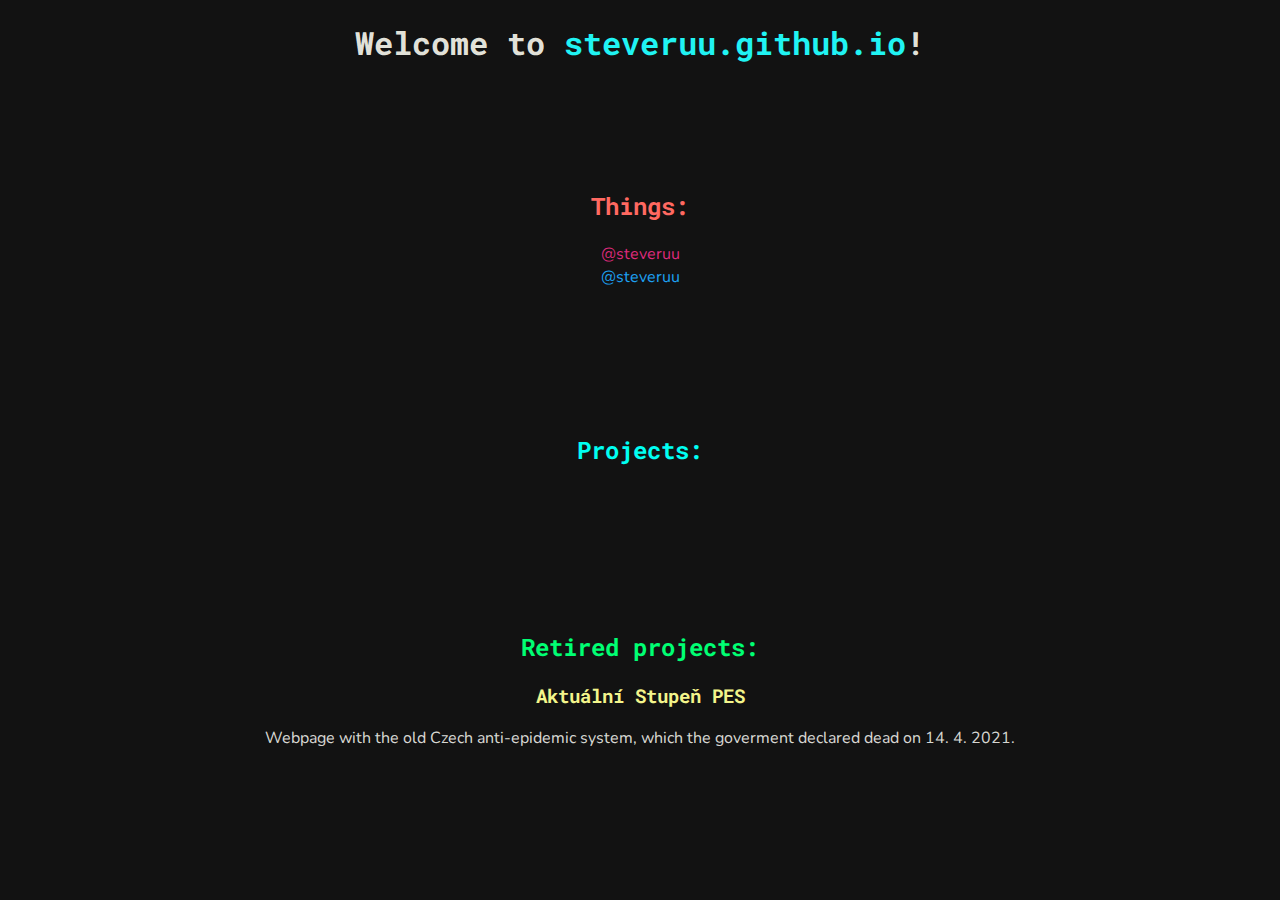
==== commit d78821fd: "update cuz mi nejde vs code wtf!?!?!?" ====
--- a/index.html
+++ b/index.html
@@ -9,9 +9,10 @@
     <!-- Roboto Mono -->
     <link rel="preconnect" href="https://fonts.gstatic.com">
     <link href="https://fonts.googleapis.com/css2?family=Roboto+Mono&display=swap" rel="stylesheet">
-    <!--Nunito -->
+    <!-- Nunito -->
     <link rel="preconnect" href="https://fonts.gstatic.com">
     <link href="https://fonts.googleapis.com/css2?family=Nunito&display=swap" rel="stylesheet">
+    <!-- head start -->
 </head>
 <body>
     <h1>
@@ -22,8 +23,7 @@
 
     <h2 class="things">Things:</h2>
     <span class="nunito">
-        Social media: 
-        <a class="white" href="https://instagram.com/steveruu">@steveruu,</a>
+        <a class="white" href="https://instagram.com/steveruu">@steveruu<br></a>
         <a class="blue" href="https://twitter.com/steveruu">@steveruu</a>
     </span><br><br><br><br><br><br><br>
     <h2 class="projects">Projects:</h2><br><br><br><br><br><br>
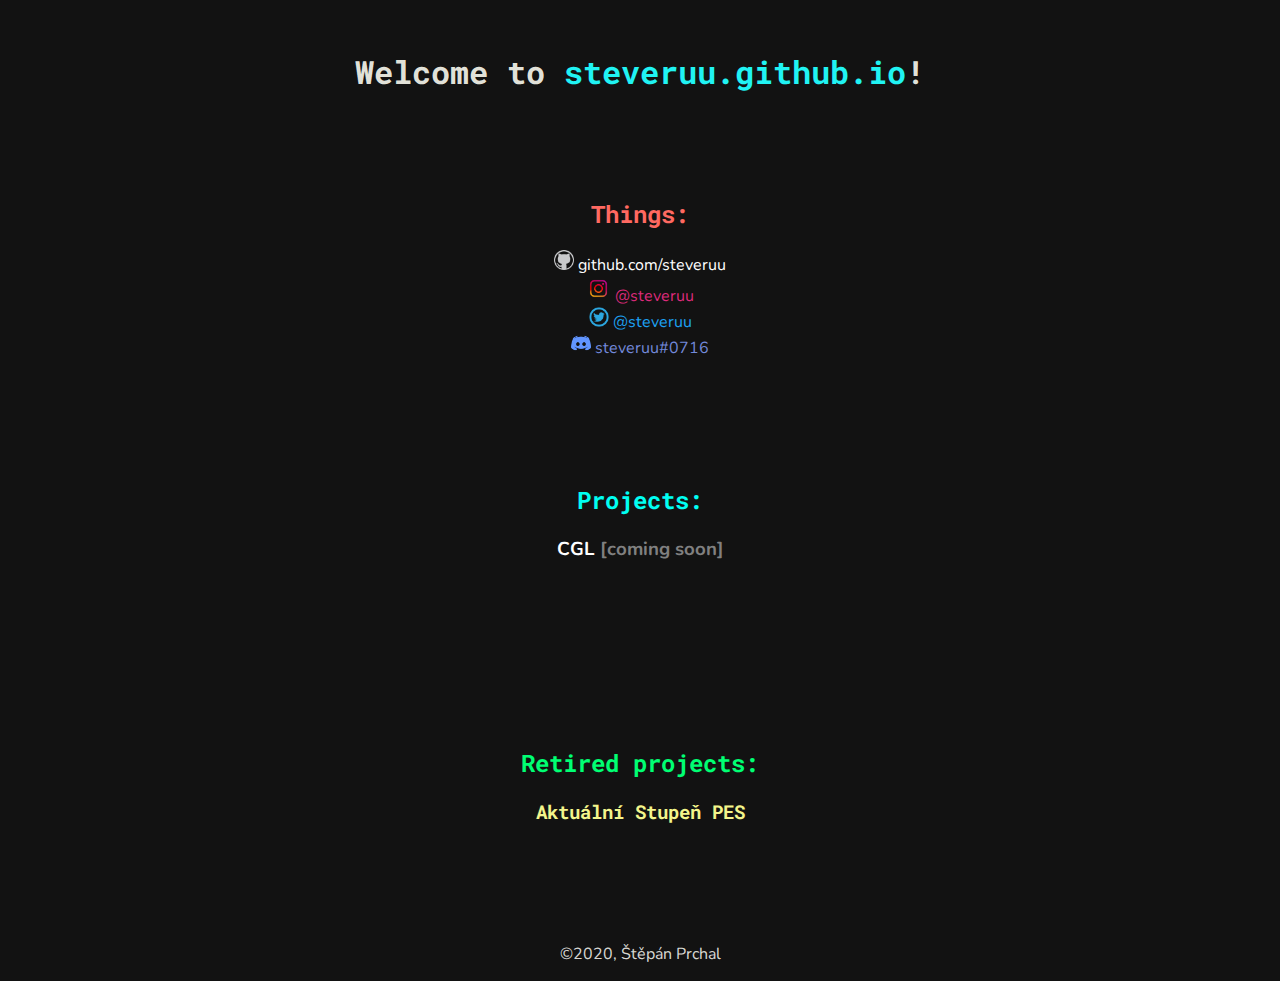
==== commit 78462e7f: "simplifying the page, adding more elements and stuff" ====
--- a/index.html
+++ b/index.html
@@ -14,23 +14,34 @@
     <link href="https://fonts.googleapis.com/css2?family=Nunito&display=swap" rel="stylesheet">
     <!-- head start -->
 </head>
-<body>
+<body><br>
     <h1>
         Welcome to
     <span><a href="index.html" class="steveruu">steveruu.github.io</a></span>!</h1>
        
-    <br><br><br><br>
+    <br><br><br>
 
     <h2 class="things">Things:</h2>
     <span class="nunito">
+        <img src="img/bingfo.png" alt="" height="20px" width="20px">
+        <a class="actualwhite" href="https://github.com/steveruu">github.com/steveruu</a><br>
+        <img src="img/instagranm.png" alt="" height="25px" width="25px">
         <a class="white" href="https://instagram.com/steveruu">@steveruu<br></a>
-        <a class="blue" href="https://twitter.com/steveruu">@steveruu</a>
-    </span><br><br><br><br><br><br><br>
-    <h2 class="projects">Projects:</h2><br><br><br><br><br><br>
+        <img src="img/pngegg.png" alt="" height="20px" width="20px">
+        <a class="blue" href="https://twitter.com/steveruu">@steveruu</a><br>
+        <img src="img/dsicor.png" alt="" height="20px" width="20px">
+        <a class="darkblue" href="https://discord.gg/zegQJXHPHQ">steveruu#0716</a><br>
+        
+    </span><br><br><br><br><br>
+    
+    <h2 class="projects">Projects:</h2>
+    <h3 class="nunito actualwhite" title="Coming SOON!"><a href="https://github.com/steveruu/cgl">CGL
+        <span style="color:gray;"> [coming soon]</span></a></h3>
+        <br><br><br><br><br><br><br>
+    
     <h2 class="deadprojects">Retired projects:</h2>
-    <h3 class="asp"><a href="ASP/index.html">Aktuální Stupeň PES</a></h3>
-    <p class="nunito">Webpage with the old Czech anti-epidemic system, which the goverment declared dead on 14. 4. 2021.</p><br><br><br><br>
-    
-    <script src="js/jquery.js"></script>
+    <h3 class="asp" title="Webpage with the old Czech anti-epidemic system, which the goverment declared dead on 14. 4. 2021."><a href="ASP/index.html">Aktuální Stupeň PES</a></h3>
+    <br><br><br><br>
+    <p class="nunito">©2020, Štěpán Prchal</p>
 </body>
 </html>--- a/css/main.css
+++ b/css/main.css
@@ -57,4 +57,12 @@
 
 .steveruu {
     color: #20f3f3;
+}
+
+.actualwhite {
+    color: white;
+}
+
+.darkblue {
+    color: #7289DA;
 }